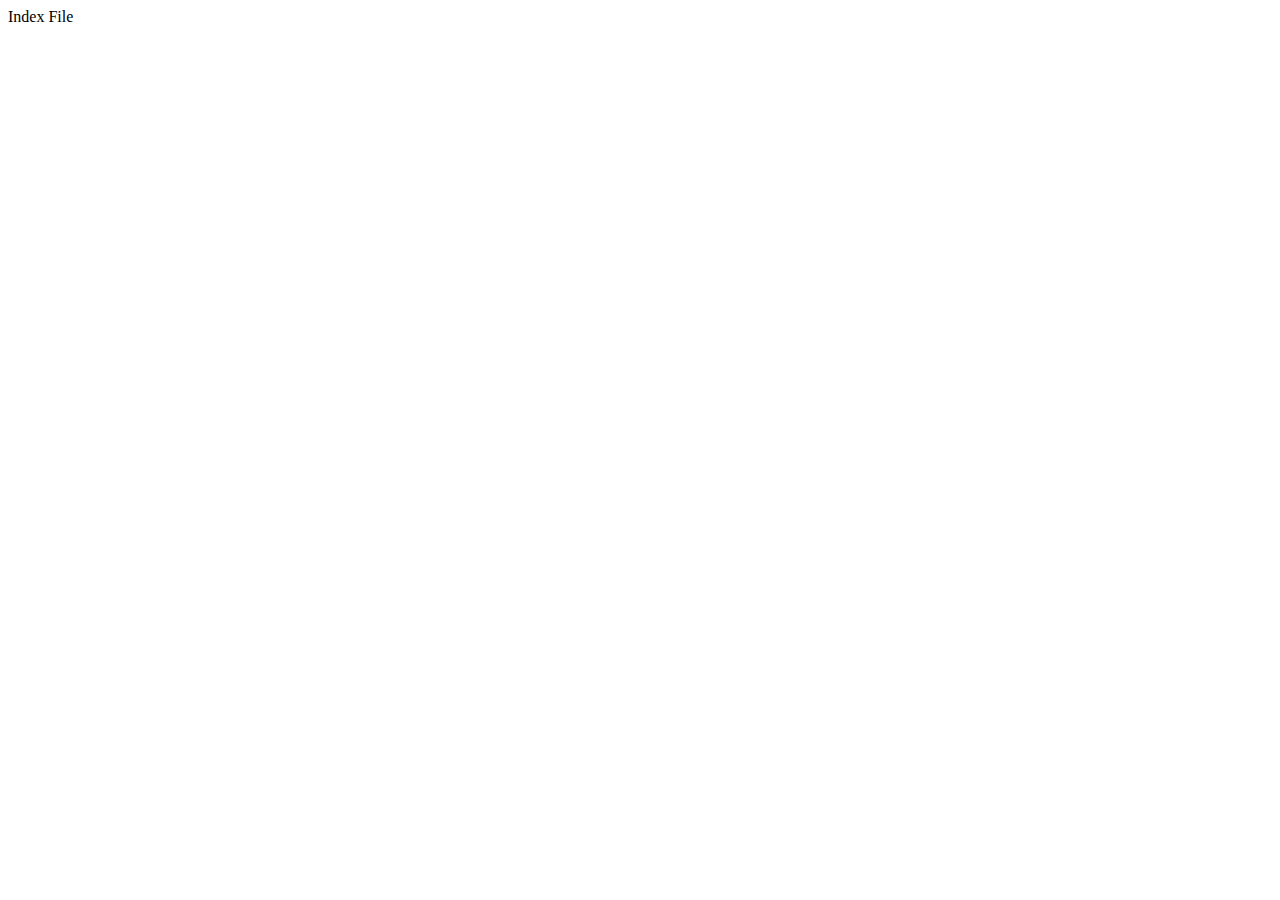
==== Index.html @ d6ac6dda "first commit" ====
<!DOCTYPE html>
<html lang="en">
<head>
    <meta charset="UTF-8">
    <meta http-equiv="X-UA-Compatible" content="IE=edge">
    <meta name="viewport" content="width=device-width, initial-scale=1.0">
    <title>Document</title>
</head>
<body>
    Index File
</body>
</html>
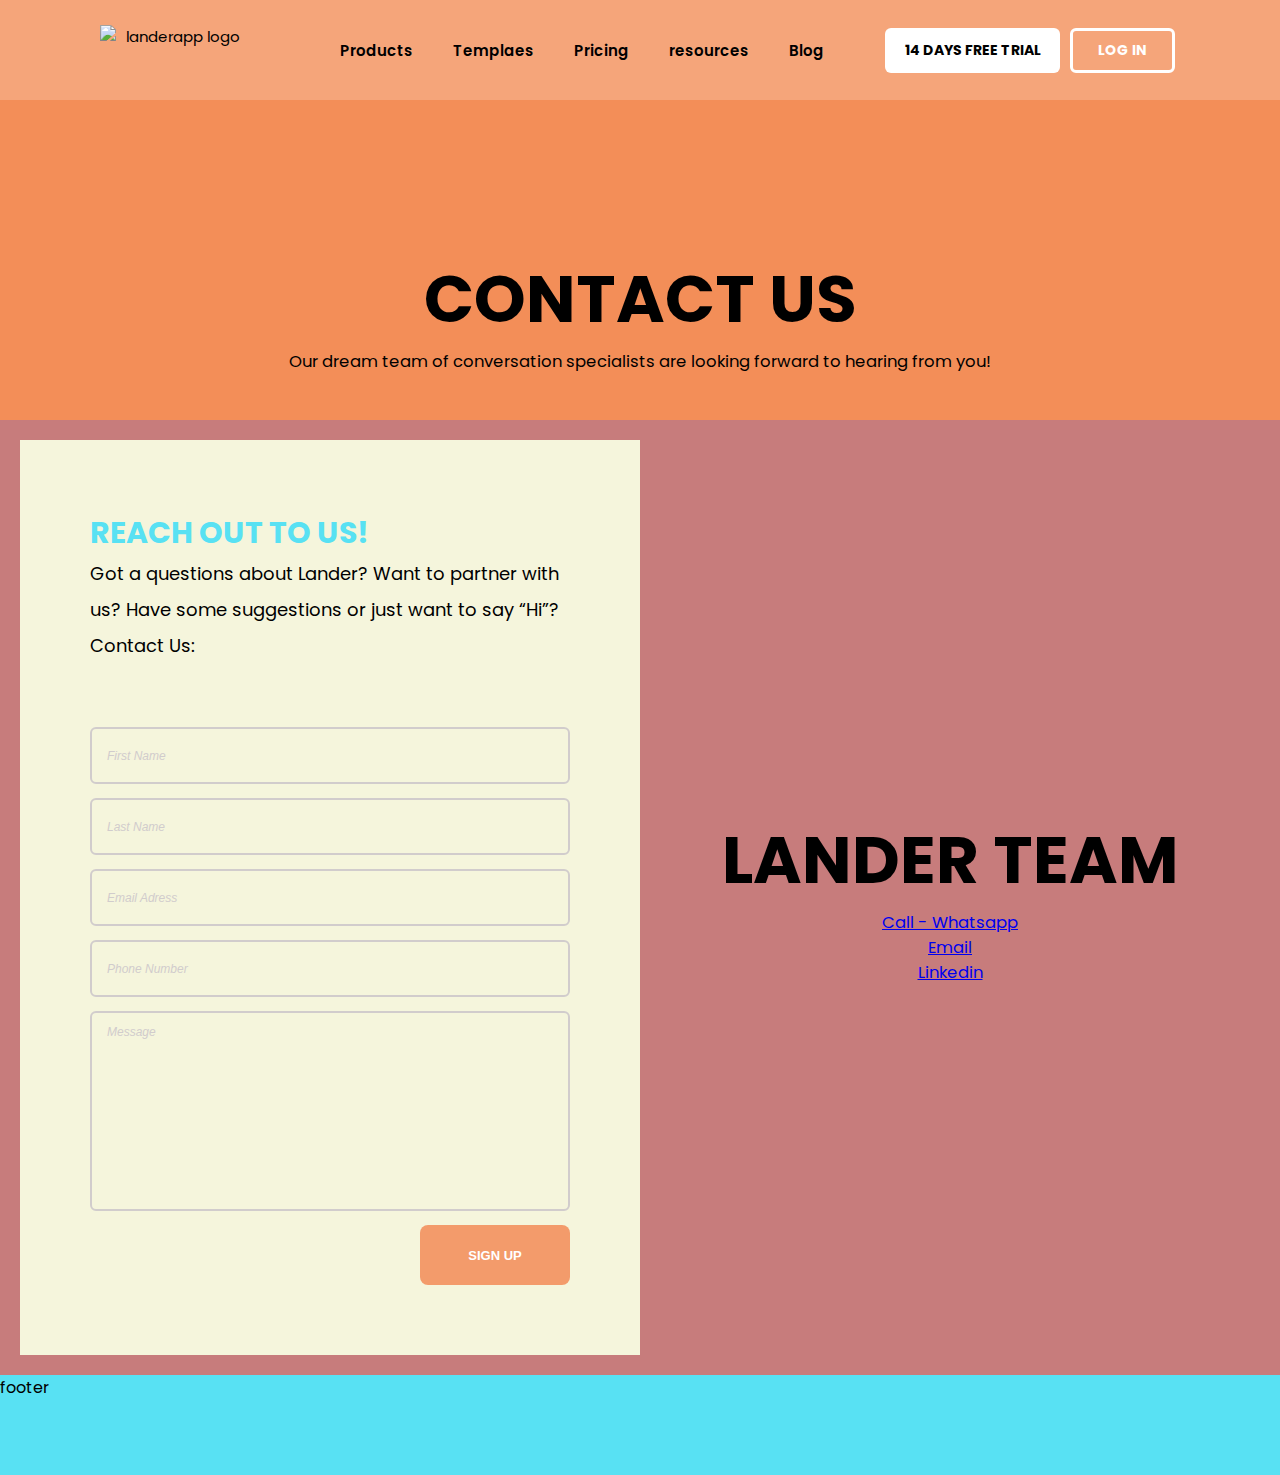
==== commit 2df4693a: "test" ====
--- a/Index.html
+++ b/Index.html
@@ -4,9 +4,141 @@
     <meta charset="UTF-8">
     <meta http-equiv="X-UA-Compatible" content="IE=edge">
     <meta name="viewport" content="width=device-width, initial-scale=1.0">
+    <link rel="preconnect" href="https://fonts.gstatic.com" crossorigin>
+    <link href="https://fonts.googleapis.com/css2?family=Poppins:ital,wght@0,100;0,200;0,300;0,400;0,500;0,600;0,700;0,800;0,900;1,100;1,200;1,300;1,400;1,500;1,600;1,700;1,800;1,900&display=swap" rel="stylesheet">
+    <link rel="preconnect" href="https://fonts.googleapis.com">
+    <link rel="stylesheet" href="styles.css">
     <title>Document</title>
-</head>
-<body>
-    Index File
-</body>
+
+    </head>
+
+            <!-- START Header -->
+    <header>
+                        <!-- START NavBaR -->
+        <nav class="NavBar">
+            <ul>
+                <img id="logo" src="https://landerapp.com/img/header_logo.svg" alt="landerapp logo">
+                <a href="#"><li>Products</li></a>
+                <a href="#"><li>Templaes</li></a>
+                <a href="#"><li>Pricing</li></a>
+                <a href="#"><li>resources</li></a>
+                <a href="#"><li>Blog</li></a>
+            </ul>
+            <div id="buttons">
+                <button id="LogInButton">LOG IN</button>
+                <button id="FreeTrailButton">14 days free trial</button>
+            </div>
+        </nav>
+                            <!-- END NavBaR -->
+        
+
+        <div class="MainP">
+            <h1>
+                CONTACT US
+            </h1>
+            <p>
+                Our dream team of conversation specialists are looking forward to hearing from you!
+            </p>
+        </div>
+    </header>
+            <!-- END Header -->
+
+
+            <!-- Start Body -->
+    <body>
+        <!-- This seection is created to nest the Form and Info block beside it -->
+        <section class="MainSec"> 
+            <div class="FormBlock">
+                <div class="myFormParent">
+                    <!-- Start Form -->
+                    <form class="myForm">
+                        <div class="FormElementsContainer">
+                            <h1>
+                                REACH OUT TO US!
+                            </h1>
+                            <p>
+                                Got a questions about Lander? Want to partner with us? Have some suggestions or just want to say “Hi”? Contact Us:
+                            </p>
+
+                            <label for="First Name">
+                                <input 
+                                    required 
+                                    type="text" 
+                                    name="First Name" 
+                                    placeholder="First Name">
+                            </label>
+            
+                            <br>
+            
+                            <label for="Last Name">
+                                <input 
+                                    required 
+                                    type="text" 
+                                    name="Last Name" 
+                                    placeholder="Last Name">
+                            </label>
+            
+                            <br>
+            
+                            <label for="email">
+                                <input 
+                                    required 
+                                    type="email" 
+                                    name="email" 
+                                    placeholder="Email Adress">
+                            </label>
+            
+                            <br>
+            
+                            <label for="phone">
+                                <input 
+                                    required
+                                    type="tel" 
+                                    name="phone"
+                                    placeholder="Phone Number"
+                                    maxlength="10"
+                                    minlength="0">
+                            </label>
+            
+                            <br>
+            
+                            <label for="message">
+                                <textarea 
+                                    id="story" 
+                                    name="story"
+                                    rows="5" 
+                                    cols="33" 
+                                    placeholder="Message"></textarea>            
+                            </label>
+            
+                            <br>
+            
+                            <button type="submit">
+                                Sign up
+                            </button>
+                        </div>
+                    </form>
+                    <!-- END Fom -->
+                </div>
+        
+                <div class="links">
+                    <h1 align="center">LANDER TEAM</h1>
+                    <p align="center"><a href="https://wa.me/21230163846">Call - Whatsapp</a></p>
+                    <p align="center"><a href="mailto:mouad.elamrani3@etu.uae.ac.ma">Email</a></p>
+                    <p align="center"><a href="https://www.linkedin.com/in/mouad-el-amrani">Linkedin</a></p>
+                </div>
+            </div>
+        </section>
+
+    </body>
+            <!-- END Body -->
+
+
+
+            <!-- Start Footer -->
+    <footer>
+        footer
+    </footer>
+            <!-- END Footer -->
+
 </html>--- a/styles.css
+++ b/styles.css
@@ -0,0 +1,282 @@
+/* Start General Styling */
+
+    *{
+        box-sizing: border-box;
+        scroll-behavior: smooth;
+    }
+    body{
+        font-family: 'Poppins', sans-serif;
+        margin: 0;
+        background: rgb(199, 124, 124);
+    }
+
+    /* .MainSec{ */
+        /* height: auto; */
+        /* width: auto; */
+        /* margin: auto;
+        display: inline-block; */
+        /* flex-flow: row wrap; */
+        /* align-items: center;
+        justify-content: center;
+        align-self: center;
+        text-align: center; */
+        /* align-content: center;
+        display: flex;
+        padding: 20px;
+        flex-direction: row;
+        flex-wrap: wrap;
+        max-width: 100%;
+        max-height: 100%; */
+    /* } */
+    
+      .links{
+        margin: auto;
+      }
+  
+      ul {
+        padding: 0px;
+        list-style: none;
+        align-content: center;
+        text-align: center;
+  
+      }
+/* End General Styling */
+
+
+/* ================================================== */
+
+
+/* Header Beginning */
+    header{
+        display: flexbox;
+        flex-direction: column;
+        background: #F38E58;
+        height: 420px;
+    }
+
+    .MainP{
+        justify-content: center;
+        align-self: center;
+        align-content: center;
+        align-items: center;
+        display: flex;
+        flex-direction: column;
+        height: auto;
+        margin: 150px 0px 0px 0px;
+    }
+
+    h1{
+        text-align: center;   
+        vertical-align: text-bottom; 
+        font-size: 66px;
+        margin: 0px;
+        padding: 0px;
+    }
+
+    p{
+        text-align: center;   
+        vertical-align: text-bottom; 
+        font-size: 16.5px;
+        margin: 0px;
+        padding: 0px;
+    }
+/* Header End */
+
+
+
+/* NavBar Beginning */
+    .NavBar{
+        background: #f5a57a;
+        align-items: center;
+        align-self: center;
+        padding: 50px 100px;
+        display: flex;
+        height: 100px;
+        justify-content: space-between;
+    }
+
+    .NavBar ul{
+        justify-content: center;
+        align-self: center;
+        align-content: center;
+        align-items: center;
+        list-style: none;
+        display: flex;
+        font-size: 15px;
+    }
+
+    .NavBar #logo {
+        width: 150px;
+        height: 50px;
+        margin: auto 70px auto auto;
+    }
+
+    .NavBar  li{
+        padding: 0px 20px;
+        font-family: 'Poppins', sans-serif;
+        font-weight: 600;
+    }
+
+    /* This is used to remove the underlying effect that comes with links */
+    .NavBar a{
+        color: black;
+        text-decoration: none;
+    }
+
+    .NavBar #buttons{
+        display: inline;
+        flex-direction: row-reverse;
+    }
+
+    .NavBar #FreeTrailButton{
+        height: 45px;
+        width: 175px;
+        margin: 0px 5px 0px 5px;
+        background: white;
+        border-radius: 6px;
+        border-color: transparent;
+        border: none;
+        font-family: 'Poppins', sans-serif;
+        font-weight: 700;
+        font-size: 14px;
+        color: black;
+    }
+
+    .NavBar #LogInButton{
+        height: 45px;
+        width: 105px;
+        margin: 0px 5px 0px 5px;
+        background: transparent;
+        border: solid;
+        border-radius: 6px;
+        font-family: 'Poppins', sans-serif;
+        font-weight: 700;
+        font-size: 14px;
+    }
+/* NavBar End */
+
+
+/* ========================= */ 
+
+ 
+/* START FORM STYLING*/
+
+    /* .myForm div{ */
+        /* background: rgb(226, 226, 41); */
+        /* margin: 50px;
+        height: auto;
+        width: auto;
+    } */
+
+    .myForm div{
+        /* background: rgb(226, 226, 41); */
+        margin: 50px;
+        height: auto;
+        width: auto;
+    }
+
+    .FormBlock{
+        align-content: center;
+        display: flex;
+        display: inline-flex;
+        padding: 20px;
+        flex-direction: row;
+        max-width: 100%;
+        max-height: 100%;
+        flex-wrap: wrap;
+    }
+  
+    .myFormParent{
+        align-content: center;
+        margin: 0;
+        width: 50%;
+        background: beige;
+        padding: 20px;
+    }
+
+
+    .FormElementsContainer h1{
+        font-size: 30px;
+        color: #58e1f3;
+        text-align: left;
+        height: auto;
+        width: auto;
+        margin: 0;
+        padding: 0;
+    }
+    .FormElementsContainer p{
+        line-height: 2;
+        font-size: 18px;
+        text-align: left;
+        height: auto;
+        width: auto;
+        padding: 0px 0px 56px 0px;
+    }
+
+    .myForm{
+        display: flex;
+        align-content: center;
+    }
+
+    .myForm input{
+        margin: 7px 0px;
+        border-radius: 6px;
+        border-color: #D1CCCC;
+        background-color: transparent;
+        width: 100%;
+        height: 57px;
+        padding: 12px 15px;
+        /* display: inline-block; */
+        border: 2px solid #D1CCCC;
+        box-sizing: border-box;
+    }
+
+    .myForm textarea{
+        display: inline-block;
+        width: 100%;
+        height: 200px;
+        margin: 7px 0px;
+        padding: 12px 15px;
+        border: 2px solid #D1CCCC;
+        box-sizing: border-box;
+        resize: none;
+        border-radius: 6px;
+        border-color: #D1CCCC;
+        background-color: transparent;
+    }
+
+    .myForm ::placeholder{
+        font-size: 0.75rem;
+        font-weight: lighter;
+        font-family: sans-serif;
+        font-style: italic;
+        color: #D1CCCC;
+    }
+
+    button{
+        float: right;
+        height: 60px;
+        width: 150px;
+        padding: 0px;
+        border: none;
+        border-radius: 8px;
+        background-color: #F39B6B;
+        text-transform: uppercase;
+        font-weight: bold;
+        font-size: 13px;
+        color: white;
+    }
+
+/* END FORM STYLING */
+
+
+/* ========================= */
+
+/* Start Footer */
+
+    footer{
+        height: 100px;
+        background: #58e1f3;
+    }
+
+/* End Footer */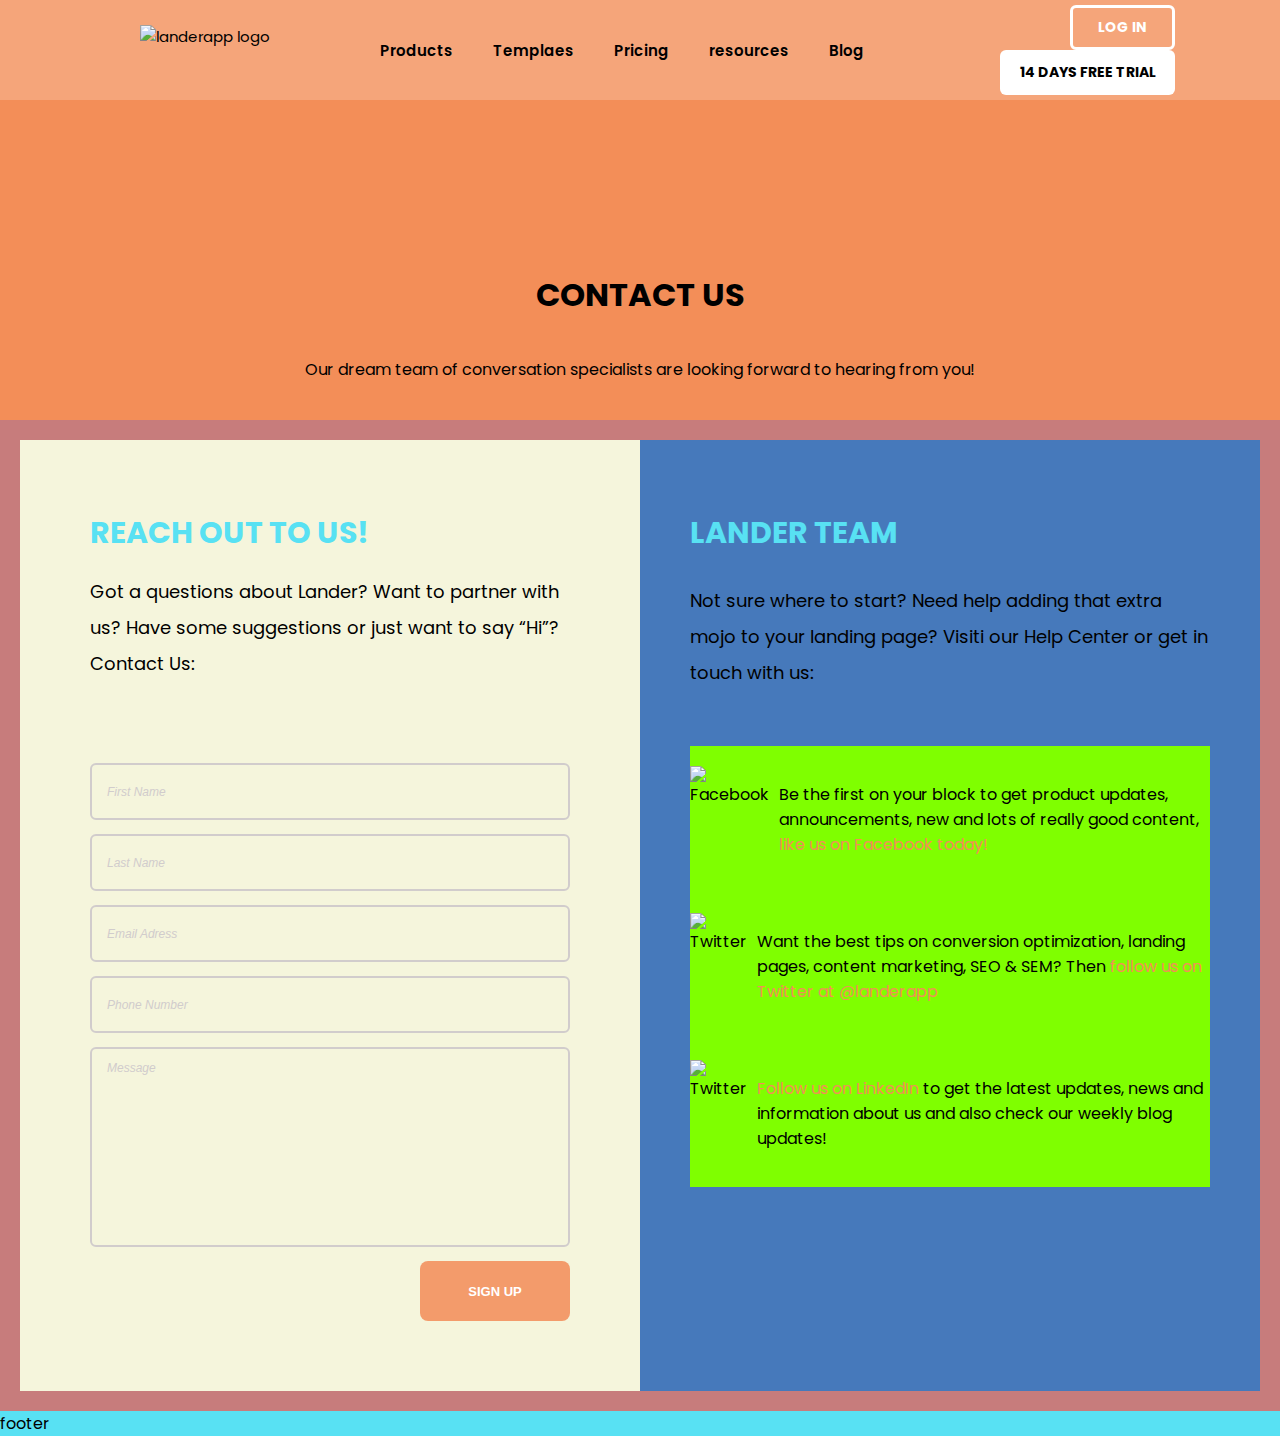
==== commit 3069914d: "today's edit - 27-10-2021" ====
--- a/Index.html
+++ b/Index.html
@@ -7,6 +7,7 @@
     <link rel="preconnect" href="https://fonts.gstatic.com" crossorigin>
     <link href="https://fonts.googleapis.com/css2?family=Poppins:ital,wght@0,100;0,200;0,300;0,400;0,500;0,600;0,700;0,800;0,900;1,100;1,200;1,300;1,400;1,500;1,600;1,700;1,800;1,900&display=swap" rel="stylesheet">
     <link rel="preconnect" href="https://fonts.googleapis.com">
+    <script src="https://kit.fontawesome.com/881071330d.js" crossorigin="anonymous"></script>
     <link rel="stylesheet" href="styles.css">
     <title>Document</title>
 
@@ -32,7 +33,7 @@
                             <!-- END NavBaR -->
         
 
-        <div class="MainP">
+        <div class="HeaderParagraph">
             <h1>
                 CONTACT US
             </h1>
@@ -44,12 +45,12 @@
             <!-- END Header -->
 
 
-            <!-- Start Body -->
+            <!-- Start-Body -->
     <body>
         <!-- This seection is created to nest the Form and Info block beside it -->
-        <section class="MainSec"> 
-            <div class="FormBlock">
+        <section class="FormBlock"> 
                 <div class="myFormParent">
+
                     <!-- Start Form -->
                     <form class="myForm">
                         <div class="FormElementsContainer">
@@ -118,16 +119,32 @@
                             </button>
                         </div>
                     </form>
-                    <!-- END Fom -->
+                    <!-- END  Fom -->
+
                 </div>
         
-                <div class="links">
-                    <h1 align="center">LANDER TEAM</h1>
-                    <p align="center"><a href="https://wa.me/21230163846">Call - Whatsapp</a></p>
-                    <p align="center"><a href="mailto:mouad.elamrani3@etu.uae.ac.ma">Email</a></p>
-                    <p align="center"><a href="https://www.linkedin.com/in/mouad-el-amrani">Linkedin</a></p>
+                <div class="SocialMediaInfo">
+                    <h1 id="SocialMediah1">LANDER TEAM</h1>
+                    <p id="SocialMediaP">Not sure where to start? Need help adding that extra mojo to your landing page? Visiti our Help Center or get in touch with us:</p>
+                    
+                    <!-- Social Media Section -->
+                        <div class="SocialMediaIcon-Text">
+                            <img src="https://landerapp.com/img/social-facebook.svg" alt="Facebook">
+                            <p >Be the first on your block to get product updates, announcements, new and lots of really good content, <span class="OrangeText">like us on Facebook today!</span></p>
+                        </div>
+                        
+                        <div class="SocialMediaIcon-Text">
+                            <img src="https://landerapp.com/img/social-twitter.svg" alt="Twitter">
+                            <p >Want the best tips on conversion optimization, landing pages, content marketing, SEO & SEM? Then <span class="OrangeText">follow us on Twitter at @landerapp</span></p>
+                        </div>
+                        
+                        <div class="SocialMediaIcon-Text">
+                            <img src="https://landerapp.com/img/social-twitter.svg" alt="Twitter">
+                            <p ><span class="OrangeText">Follow us on LinkedIn</span> to get the latest updates, news and information about us and also check our weekly blog updates!</p>
+                        </div>
+                    <!-- Social Media Section -->
                 </div>
-            </div>
+
         </section>
 
     </body>
--- a/styles.css
+++ b/styles.css
@@ -29,18 +29,7 @@
         max-height: 100%; */
     /* } */
     
-      .links{
-        margin: auto;
-      }
-  
-      ul {
-        padding: 0px;
-        list-style: none;
-        align-content: center;
-        text-align: center;
-  
-      }
-/* End General Styling */
+    /* End General Styling */
 
 
 /* ================================================== */
@@ -54,32 +43,33 @@
         height: 420px;
     }
 
-    .MainP{
-        justify-content: center;
+    .HeaderParagraph{
+        /* justify-content: center;
         align-self: center;
         align-content: center;
-        align-items: center;
+        align-items: center; */
+        text-align: center;
         display: flex;
         flex-direction: column;
         height: auto;
         margin: 150px 0px 0px 0px;
     }
 
-    h1{
+    /* .HeaderParagraph h1{
         text-align: center;   
         vertical-align: text-bottom; 
         font-size: 66px;
         margin: 0px;
         padding: 0px;
-    }
-
-    p{
+    } */
+
+    /* .HeaderParagraph p{
         text-align: center;   
         vertical-align: text-bottom; 
         font-size: 16.5px;
         margin: 0px;
         padding: 0px;
-    }
+    } */
 /* Header End */
 
 
@@ -270,13 +260,53 @@
 /* END FORM STYLING */
 
 
+/* Social Media Info */
+.SocialMediaInfo{
+    width: 50%;
+    background: #4679bb;
+    padding: 0px 50px;
+}
+
+.SocialMediaInfo #SocialMediah1{
+    padding: 70px 0px 0px 0px;
+    margin: 0px;
+    font-size: 30px;
+    color: #58e1f3;
+}
+
+.SocialMediaInfo #SocialMediaP{
+    padding: 27px 0px 55px 0px;
+    margin: 0;
+    line-height: 2;
+    font-size: 18px;
+    /* text-align: left; */
+    /* height: auto;
+    width: auto; */
+}
+
+.OrangeText{
+    color: #F38E58;
+}
+
+.SocialMediaIcon-Text{
+    display: flex;
+    flex-flow: row nowrap;
+    background: chartreuse;
+    padding: 20px 0px;
+}
+
+.SocialMediaIcon-Text img{
+    padding-right: 10px;
+}   
+
 /* ========================= */
 
 /* Start Footer */
 
     footer{
-        height: 100px;
+        height: auto;
         background: #58e1f3;
     }
 
-/* End Footer */+/* End Footer */
+
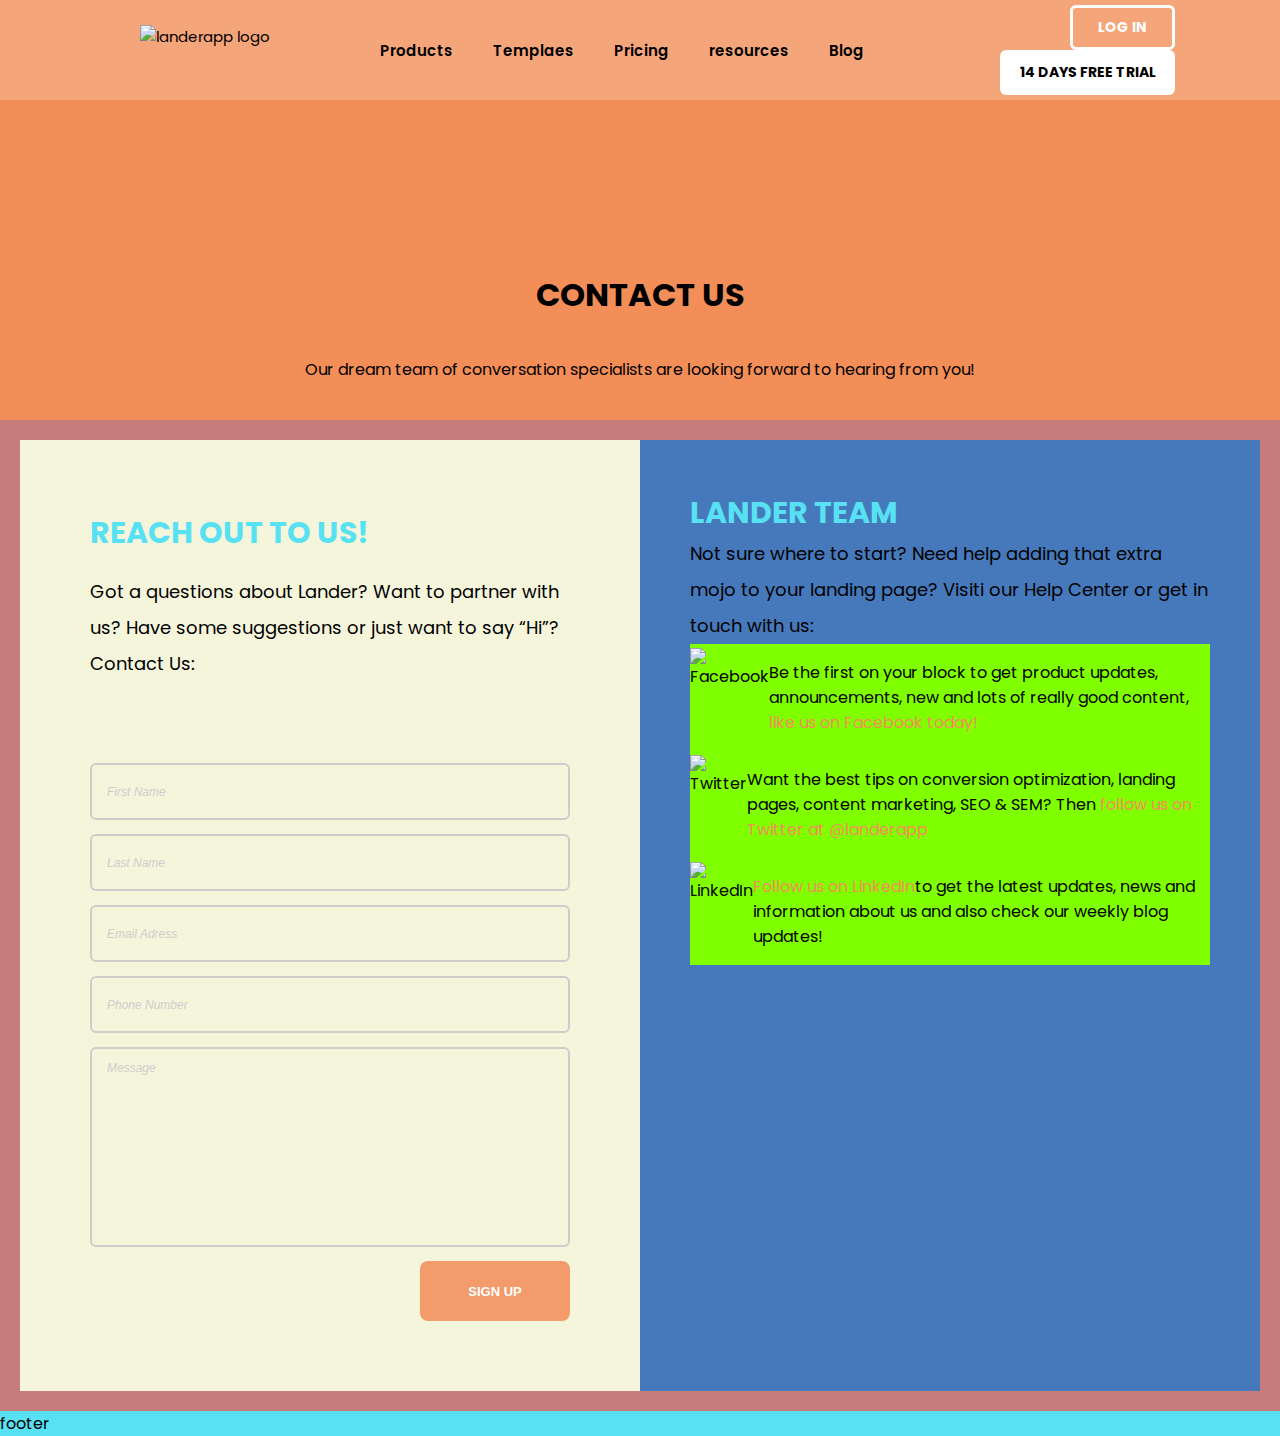
==== commit e4648e48: "morning commit" ====
--- a/Index.html
+++ b/Index.html
@@ -130,17 +130,18 @@
                     <!-- Social Media Section -->
                         <div class="SocialMediaIcon-Text">
                             <img src="https://landerapp.com/img/social-facebook.svg" alt="Facebook">
-                            <p >Be the first on your block to get product updates, announcements, new and lots of really good content, <span class="OrangeText">like us on Facebook today!</span></p>
+                            <p>Be the first on your block to get product updates, announcements, new and lots of really good content, <span class="OrangeText">like us on Facebook today!</span></p>
                         </div>
                         
                         <div class="SocialMediaIcon-Text">
                             <img src="https://landerapp.com/img/social-twitter.svg" alt="Twitter">
-                            <p >Want the best tips on conversion optimization, landing pages, content marketing, SEO & SEM? Then <span class="OrangeText">follow us on Twitter at @landerapp</span></p>
+                            <p>Want the best tips on conversion optimization, landing pages, content marketing, SEO & SEM? Then <span class="OrangeText">follow us on Twitter at @landerapp</span></p>
                         </div>
                         
                         <div class="SocialMediaIcon-Text">
-                            <img src="https://landerapp.com/img/social-twitter.svg" alt="Twitter">
-                            <p ><span class="OrangeText">Follow us on LinkedIn</span> to get the latest updates, news and information about us and also check our weekly blog updates!</p>
+                            <img src="https://landerapp.com/img/social-linkedin.svg" alt="LinkedIn">
+                            
+                            <p><span class="OrangeText">Follow us on LinkedIn</span>to get the latest updates, news and information about us and also check our weekly blog updates!</p>
                         </div>
                     <!-- Social Media Section -->
                 </div>
--- a/styles.css
+++ b/styles.css
@@ -264,39 +264,52 @@
 .SocialMediaInfo{
     width: 50%;
     background: #4679bb;
-    padding: 0px 50px;
+    padding: 50px;
 }
 
 .SocialMediaInfo #SocialMediah1{
-    padding: 70px 0px 0px 0px;
+    /* padding: 70px 0px 0px 0px; */
     margin: 0px;
     font-size: 30px;
     color: #58e1f3;
 }
 
 .SocialMediaInfo #SocialMediaP{
-    padding: 27px 0px 55px 0px;
+    /* padding: 16px 0px 33px 0px; */
     margin: 0;
     line-height: 2;
     font-size: 18px;
+    /* display: block;
+    margin-block-start: 0;
+    margin-block-end: 0;
+    margin-inline-start: 0px;
+    margin-inline-end: 0px; */
     /* text-align: left; */
     /* height: auto;
     width: auto; */
 }
 
+/* 
+I should edit the paragraph within the div separetly
+*/
 .OrangeText{
     color: #F38E58;
+    margin: 0px;
 }
 
 .SocialMediaIcon-Text{
+    margin: 0px;
     display: flex;
     flex-flow: row nowrap;
     background: chartreuse;
-    padding: 20px 0px;
+    align-items: center;
+    /* padding: 20px 0px; */
 }
 
 .SocialMediaIcon-Text img{
-    padding-right: 10px;
+    /* padding-right: 10px; */
+    height: 100px;
+    width: 100px;
 }   
 
 /* ========================= */
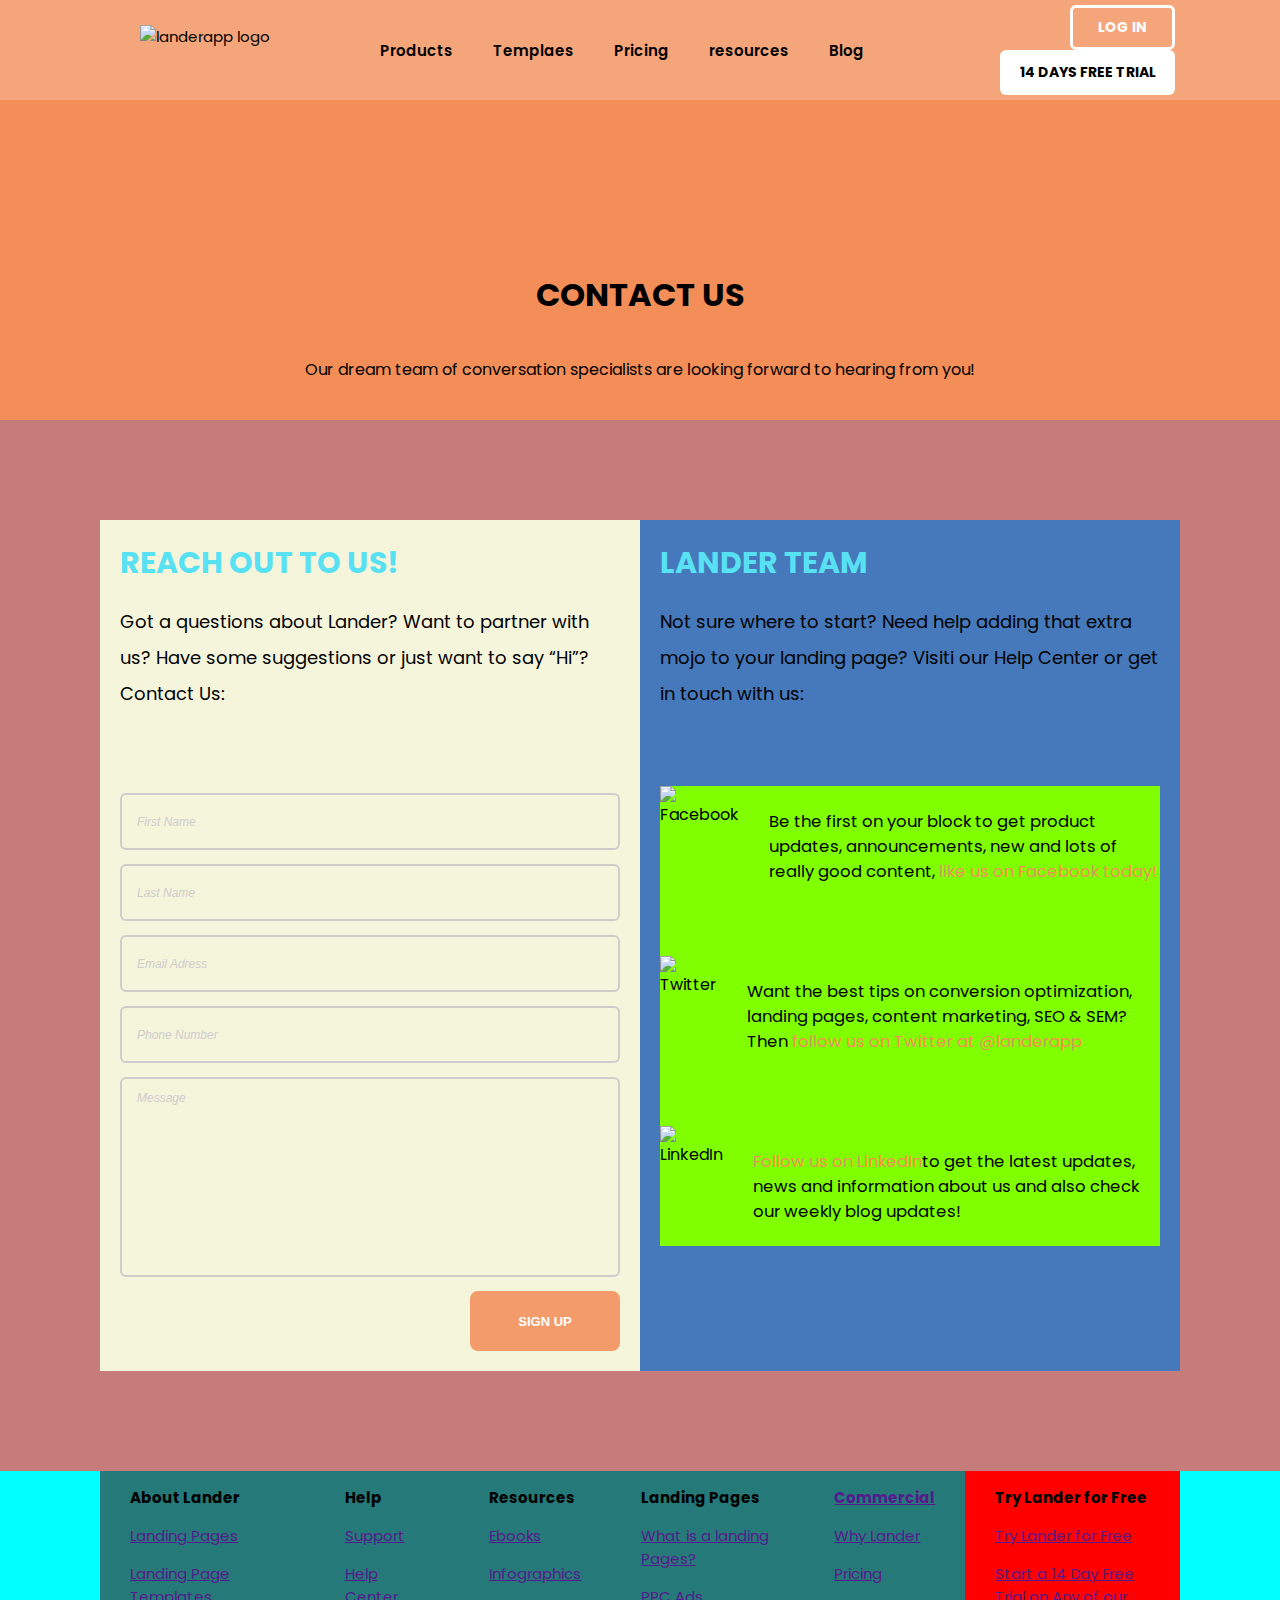
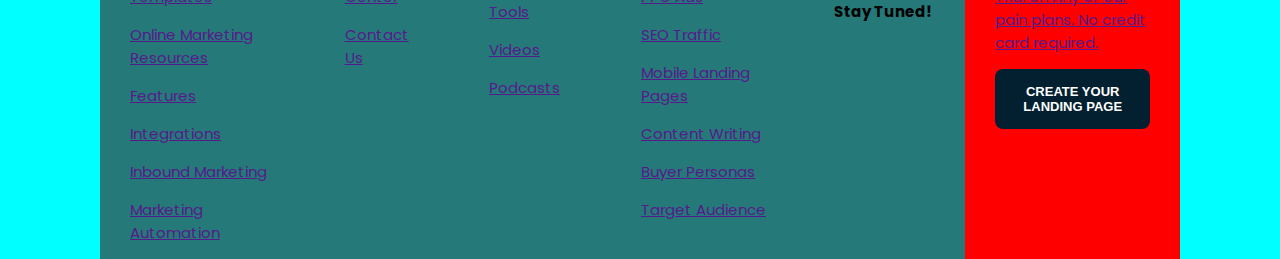
==== commit 985eee2e: "Final version" ====
--- a/Index.html
+++ b/Index.html
@@ -13,45 +13,45 @@
 
     </head>
 
+
+
+
+    <body>
             <!-- START Header -->
-    <header>
-                        <!-- START NavBaR -->
-        <nav class="NavBar">
-            <ul>
-                <img id="logo" src="https://landerapp.com/img/header_logo.svg" alt="landerapp logo">
-                <a href="#"><li>Products</li></a>
-                <a href="#"><li>Templaes</li></a>
-                <a href="#"><li>Pricing</li></a>
-                <a href="#"><li>resources</li></a>
-                <a href="#"><li>Blog</li></a>
-            </ul>
-            <div id="buttons">
-                <button id="LogInButton">LOG IN</button>
-                <button id="FreeTrailButton">14 days free trial</button>
+        <header>
+            
+            <!-- START NavBaR -->
+            <nav class="NavBar">
+                <ul>
+                    <img id="logo" src="https://landerapp.com/img/header_logo.svg" alt="landerapp logo">
+                    <a href="#"><li>Products</li></a>
+                    <a href="#"><li>Templaes</li></a>
+                    <a href="#"><li>Pricing</li></a>
+                    <a href="#"><li>resources</li></a>
+                    <a href="#"><li>Blog</li></a>
+                </ul>
+                <div id="buttons">
+                    <button id="LogInButton">LOG IN</button>
+                    <button id="FreeTrailButton">14 days free trial</button>
+                </div>
+            </nav>
+            <!-- END NavBaR -->
+
+            <div class="HeaderParagraph">
+                <h1>
+                    CONTACT US
+                </h1>
+                <p>
+                    Our dream team of conversation specialists are looking forward to hearing from you!
+                </p>
             </div>
-        </nav>
-                            <!-- END NavBaR -->
-        
-
-        <div class="HeaderParagraph">
-            <h1>
-                CONTACT US
-            </h1>
-            <p>
-                Our dream team of conversation specialists are looking forward to hearing from you!
-            </p>
-        </div>
-    </header>
-            <!-- END Header -->
-
-
-            <!-- Start-Body -->
-    <body>
-        <!-- This seection is created to nest the Form and Info block beside it -->
-        <section class="FormBlock"> 
+        </header>
+        <!-- END Header -->
+
+        <!-- Start Main -->
+        <main class="FormBlock"> 
+                <!-- Start Form -->
                 <div class="myFormParent">
-
-                    <!-- Start Form -->
                     <form class="myForm">
                         <div class="FormElementsContainer">
                             <h1>
@@ -119,10 +119,10 @@
                             </button>
                         </div>
                     </form>
-                    <!-- END  Fom -->
-
                 </div>
-        
+                <!-- END--Fom -->
+
+                <!-- Start Social Media info -->
                 <div class="SocialMediaInfo">
                     <h1 id="SocialMediah1">LANDER TEAM</h1>
                     <p id="SocialMediaP">Not sure where to start? Need help adding that extra mojo to your landing page? Visiti our Help Center or get in touch with us:</p>
@@ -133,7 +133,7 @@
                             <p>Be the first on your block to get product updates, announcements, new and lots of really good content, <span class="OrangeText">like us on Facebook today!</span></p>
                         </div>
                         
-                        <div class="SocialMediaIcon-Text">
+                        <div class="SocialMediaIcon-Text" id="SocialMediaIcon-Text1">
                             <img src="https://landerapp.com/img/social-twitter.svg" alt="Twitter">
                             <p>Want the best tips on conversion optimization, landing pages, content marketing, SEO & SEM? Then <span class="OrangeText">follow us on Twitter at @landerapp</span></p>
                         </div>
@@ -145,18 +145,184 @@
                         </div>
                     <!-- Social Media Section -->
                 </div>
-
-        </section>
+                <!-- End Social Media info -->
+        </main>
+        <!-- End Main -->
+
+
+        <!-- Start Footer -->
+        <footer>
+            <nav>
+                <div class="Footer_About_Lander">
+                    <h3>About Lander</h3>
+                    <a href="">
+                        <p>Landing Pages</p>
+                    </a>
+            
+                    <a href="">
+                        <p>Landing Page Templates</p>
+                    </a>
+            
+                    <a href="">
+                        <p>Online Marketing Resources</p>
+                    </a>
+                    
+                    <a href="">
+                        <p>Features</p>
+                    </a>
+            
+                    <a href="">
+                        <p>Integrations</p>
+                    </a>
+            
+                    <a href="">
+                        <p>Inbound Marketing</p>
+                    </a>
+            
+                    <a href="">
+                        <p>Marketing Automation</p>
+                    </a>
+
+                    <a href="">
+                    </a>
+
+                </div>        
+                
+                <div class="Footer_Help">
+                    <h3>Help</h3>
+                    <a href="">
+                        <p>Support</p>
+                    </a>    
+    
+                    <a href="">
+                        <p>Help Center</p>
+                    </a>    
+    
+                    <a href="">
+                        <p>Contact Us</p>
+                    </a>    
+    
+                </div>    
+                
+                <div class="Footer_Resources">
+                    <h3>Resources</h3>
+                    <a href="">
+                        <p>Ebooks</p>
+                    </a>    
+                    
+                    <a href="">
+                        <p>Infographics</p>
+                    </a>    
+    
+                    <a href="">
+                        <p>Tools</p>
+                    </a>    
+    
+                    <a href="">
+                        <p>Videos</p>
+                    </a>    
+    
+                    <a href="">
+                        <p>Podcasts</p>
+                    </a>    
+    
+                </div>            
+                
+                <div class="Footer_Landing_Pages">
+                    <h3>Landing Pages</h3>
+                    <a href="">
+                        <p>What is a landing Pages?</p>
+                    </a>    
+    
+                    <a href="">
+                        <p>PPC Ads</p>
+                    </a>    
+    
+                    <a href="">
+                        <p>SEO Traffic</p>
+                    </a>    
+    
+                    <a href="">
+                        <p>Mobile Landing Pages</p>
+                    </a>    
+    
+                    <a href="">
+                        <p>Content Writing</p>
+                    </a>    
+    
+                    <a href="">
+                        <p>Buyer Personas</p>
+                    </a>    
+
+                    <a href="">
+                        <p>Target Audience</p>
+                    </a>    
+
+
+
+                </div>    
+                
+                <div class="Footer_Commercial">
+                    <a href="">
+                        <h3>Commercial</h3>
+                    </a>    
+    
+                    <a href="">
+                        <p>Why Lander</p>
+                    </a>    
+    
+                    <a href="">
+                        <p>Pricing</p>
+                    </a>    
+    
+    
+                    <h3>Stay Tuned!</h3>
+                    <div class="FooterIcons">
+                        <a href="#">
+                            <i class="fab fa-facebook-f fa-2x"></i>
+                        </a>    
+                        <a href="#">
+                            <i class="fab fa-twitter fa-2x"></i>
+                        </a>    
+                        <a href="#">
+                            <i class="fab fa-instagram fa-2x"></i>
+                        </a>    
+                        <a href="#">
+                            <i class="fab fa-linkedin-in fa-2x"></i>
+                        </a>    
+
+    
+                    </div>    
+                </div>    
+                
+                <div class="Footer_Try_Lander">
+                    <h3>Try Lander for Free</h3>
+                    <a href="">
+                        <p>Try Lander for Free</p>
+                    </a>    
+
+                    <a href="">
+                        <p>Start a 14 Day Free Trial on Any of our pain plans. No credit card required.</p>
+                    </a>    
+
+                    <a href="">
+                        <button class="FooterButton">CREATE YOUR<br>LANDING PAGE</button>
+                    </a>    
+
+
+
+                </div>
+                
+                
+    
+            </nav>
+        </footer>
+        <!-- END Footer -->
 
     </body>
-            <!-- END Body -->
-
-
-
-            <!-- Start Footer -->
-    <footer>
-        footer
-    </footer>
-            <!-- END Footer -->
+
+
+
+
 
 </html>--- a/styles.css
+++ b/styles.css
@@ -158,18 +158,18 @@
         width: auto;
     } */
 
-    .myForm div{
-        /* background: rgb(226, 226, 41); */
+    /* .myForm div{
+        background: rgb(226, 226, 41);
         margin: 50px;
         height: auto;
         width: auto;
-    }
+    } */
 
     .FormBlock{
         align-content: center;
         display: flex;
         display: inline-flex;
-        padding: 20px;
+        padding: 100px;
         flex-direction: row;
         max-width: 100%;
         max-height: 100%;
@@ -264,34 +264,21 @@
 .SocialMediaInfo{
     width: 50%;
     background: #4679bb;
-    padding: 50px;
+    padding: 20px;
 }
 
 .SocialMediaInfo #SocialMediah1{
-    /* padding: 70px 0px 0px 0px; */
     margin: 0px;
     font-size: 30px;
     color: #58e1f3;
 }
 
 .SocialMediaInfo #SocialMediaP{
-    /* padding: 16px 0px 33px 0px; */
-    margin: 0;
     line-height: 2;
     font-size: 18px;
-    /* display: block;
-    margin-block-start: 0;
-    margin-block-end: 0;
-    margin-inline-start: 0px;
-    margin-inline-end: 0px; */
-    /* text-align: left; */
-    /* height: auto;
-    width: auto; */
-}
-
-/* 
-I should edit the paragraph within the div separetly
-*/
+    padding: 0px 0px 56px 0px;
+}
+
 .OrangeText{
     color: #F38E58;
     margin: 0px;
@@ -306,20 +293,106 @@
     /* padding: 20px 0px; */
 }
 
+#SocialMediaIcon-Text1{
+    padding: 50px 0px;
+}
+
 .SocialMediaIcon-Text img{
     /* padding-right: 10px; */
-    height: 100px;
-    width: 100px;
+    height: 120px;
+    /* width: 200px; */
+    
 }   
+.SocialMediaIcon-Text p{
+    padding: 0px 0px 0px 30px;
+    font-size: 16.5px;
+
+}   
 
 /* ========================= */
 
 /* Start Footer */
 
     footer{
-        height: auto;
-        background: #58e1f3;
-    }
+        background: #f358cc;
+    }
+    footer a{
+        
+    }
+    nav{
+        background: cyan;
+        display: flex;
+        flex-direction: row;
+        width: auto;
+        justify-content: space-between;
+        /* align-content: flex-start; */
+        padding: 0px 100px;
+    }
+
+    nav p, h3{
+        font-size: 15px;
+    }
+
+    /* This applies to all the elements in the Footer */
+    .Footer_About_Lander, 
+    .Footer_Help, 
+    .Footer_Resources, 
+    .Footer_Landing_Pages, 
+    .Footer_Commercial, 
+    .Footer_Try_Lander{
+        background: rgb(37, 121, 121);
+        padding: 0px 30px ;
+    }
+    
+    .Footer_About_Lander{
+        width: 280px;
+        height: auto;
+    }
+
+    .Footer_Help{
+        width: 180px;
+        height: auto;
+    }
+    
+    .Footer_Resources{
+        width: 180px;
+        height: auto;
+    }
+
+    .Footer_Landing_Pages{
+        width: 250px;
+        height: auto;
+    }
+
+    .Footer_Commercial{
+        width: 180px;
+        height: auto;
+    }
+    .FooterIcons{
+        display: flex;
+        background: cyan;
+        justify-content: space-between;
+    }
+
+    .Footer_Try_Lander{
+        /* padding: 30px; */
+        background: rgb(255, 0, 0);
+        width: 280px;
+    }
+    .FooterButton{
+        /* float: right; */
+        height: 60px;
+        width: 100%;
+        padding: 0px;
+        border: none;
+        border-radius: 8px;
+        background-color: #032030;
+        text-transform: uppercase;
+        font-weight: bold;
+        font-size: 13px;
+        color: white;
+    }
+
 
 /* End Footer */
 
